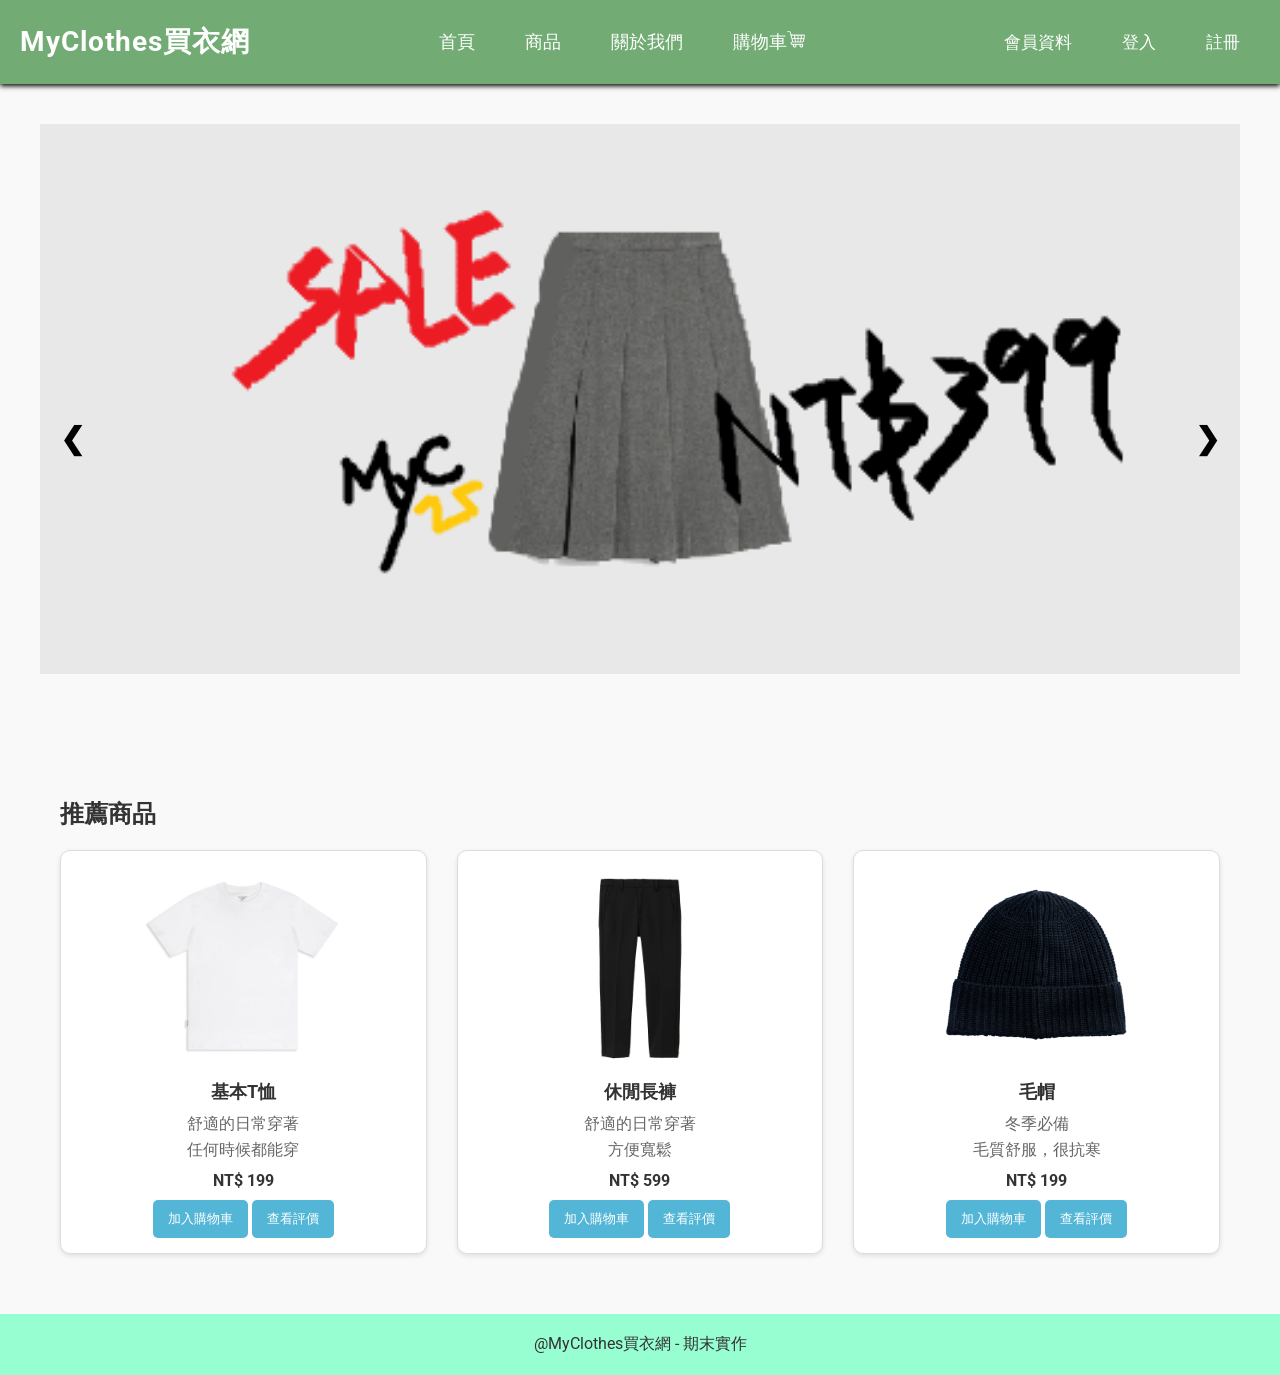
==== Final/index.html @ 3767d395 "Add files via upload" ====
<!DOCTYPE html>
<html lang="en">
<head>
    <meta charset="UTF-8">
    <meta name="viewport" content="width=device-width, initial-scale=1.0">
    <title>期末專案</title>
    <link rel="stylesheet" href="assets/style.css">
    <link href="https://fonts.googleapis.com/css2?family=Roboto:wght@400;500;700&display=swap" rel="stylesheet">
</head>
<script src="assets/js/cart.js" defer></script>
<script src="assets/js/page.js" defer></script>
<script src="assets/js/profile.js" defer></script>
<script src="assets/js/rating.js" defer></script>
<body>
  <!-- 導覽列 -->
  <header>
    <h1>MyClothes買衣網</h1>
    <nav>
      <ul>
        <li data-target="home">首頁</li>
        <li class="dropdown" data-target="product">
          商品
          <ul class="dropdown-menu">
            <li data-category="all">全部</li>
            <li data-category="top">上衣</li>
            <li data-category="bottom">下身</li>
            <li data-category="accessories">配件</li>            
          </ul>
        </li>
        <li data-target="about">關於我們</li>
        <li id="cartBtn">購物車<img src="assets/images/icon/cart.png" width="18" height="18"></li>
      </ul>
    </nav>
    <div class="auth-buttons">
      
      <button id="profileBtn">會員資料</button>
      <button id="loginBtn">登入</button>
      <button id="registerBtn">註冊</button>
    </div>
  </header>


  <!-- 登入介面 -->
  <div id="loginModal" class="modal">
    <div class="modal-content">
      <span class="close-btn" style="color: white;">關閉</span>
      <h2>會員登入</h2>
      <form id="loginForm">
          <label for="username">帳號：</label>
          <input type="text" id="username" name="username" required>
          <label for="password">密碼：</label>
          <input type="password" id="password" name="password" required>
          <button type="submit">登入</button>
      </form>
    </div>
  </div>

  <!-- 註冊介面 -->
  <div id="registerModal" class="modal">
    <div class="modal-content">
      <span class="close-btn register-close-btn" style="color: white;">關閉</span>
      <h2>註冊會員</h2>
      <form id="registerForm">
        <label for="regUsername">帳號：</label>
        <input type="text" id="regUsername" name="regUsername" required>
        <label for="regPassword">密碼：</label>
        <input type="password" id="regPassword" name="regPassword" required>
        <label for="checkPassword">確認密碼：</label>
        <input type="password" id="checkPassword" name="checkPassword" required>
        <button type="submit">確定</button>
      </form>
    </div>
  </div>

  <!-- 會員資料介面 -->
  <div id="profileModal" class="modal">
    <div class="modal-content">
        <span class="close-btn profile-close-btn" style="color: white;">關閉</span>
        <h2>會員資料</h2>
        <div id="memberInfo">
          <p><strong>帳號：</strong><span id="profileUsername">尚未登入</span></p>
          <p><strong>密碼：</strong><span id="profilePassword">尚未登入</span></p>
        </div>
        <div id="history">
            <h3>消費紀錄</h3>
            <table>
                <thead>
                    <tr>
                        <th>日期</th>
                        <th>商品</th>
                        <th>數量</th>
                        <th>金額</th>
                    </tr>
                </thead>
                <tbody>
                    <tr>
                        <td>2024-02-12</td>
                        <td>基本T恤</td>
                        <td>2</td>
                        <td>NT$598</td>
                    </tr>
                </tbody>
            </table>
        </div>
        <button id="logoutBtn" style="display: none;" >登出</button>
    </div>
  </div>
  
  <!-- 購物車介面 -->
  <div id="cartModal" class="modal">
    <div class="modal-content">
      <span class="close-btn cart-close-btn" style="color: white;">關閉</span>
      <h2>購物車</h2>
      <div id="cartItems">
        <table>
          <thead>
            <tr>
              <th>商品</th>
              <th>單價</th>
              <th>數量</th>
              <th>小計</th>
              <th>更改</th>
            </tr>
          </thead>
          <tbody>
            <!-- 購買資訊 -->
            <tr>
              <td>基本T恤</td>
              <td>NT$299</td>
              <td>
                <input type="number" value="1" min="1" max="10" onchange="updateCartTotal()">
              </td>
              <td class="subtotal">NT$299</td>
              <td>
                <button onclick="removeFromCart(this)">移除</button>
              </td>
            </tr>
            <tr>
              <td>毛帽</td>
              <td>NT$199</td>
              <td>
                <input type="number" value="1" min="1" max="10" onchange="updateCartTotal()">
              </td>
              <td class="subtotal">NT$199</td>
              <td>
                <button onclick="removeFromCart(this)">移除</button>
              </td>
            </tr>
          </tbody>
        </table>
        <h3 id="totalAmount">總金額：NT$299</h3>
        <button onclick="buy()">購買</button>
      </div>
    </div>
  </div>

  <div id="home" class="page">
    <!-- 廣告欄 -->
    <div class="slideshow-container">
      <div class="mySlides fade">          
        <img src="assets/images/ad/ad1.jpg" style="width:100%">          
      </div>
      <div class="mySlides fade">          
        <img src="assets/images/ad/ad2.jpg" style="width:100%">          
      </div>
      <div class="mySlides fade">         
        <img src="assets/images/ad/ad3.jpg" style="width:100%">          
      </div>
      <div class="prev" onclick="plusSlides(-1)">❮</div>
      <div class="next" onclick="plusSlides(1)">❯</div>
    </div>      

    <!-- 商品展示區 -->
    <div class="container">
      <h2>推薦商品</h2>
      <div class="product-grid" id="productGrid">
          <div class="product-card" data-category="top">
              <img src="assets/images/product/shirt1.jpg" alt="商品圖片">
              <h3>基本T恤</h3>
              <p>舒適的日常穿著</p>
              <p>任何時候都能穿</p>
              <p class="price">NT$ 199</p>
              <button onclick="addToCart('基本T恤', 199)">加入購物車</button>
              <button onclick="view('基本T恤')">查看評價</button>
          </div>
          <div class="product-card" data-category="bottom">
              <img src="assets/images/product/Pants.jpg" alt="商品圖片">
              <h3>休閒長褲</h3>
              <p>舒適的日常穿著</p>
              <p>方便寬鬆</p>
              <p class="price">NT$ 599</p>
              <button onclick="addToCart('休閒長褲', 599)">加入購物車</button>
              <button onclick="view('休閒長褲')">查看評價</button>
          </div>
          <div class="product-card" data-category="accessories">
              <img src="assets/images/product/cotton_hat.jpg" alt="商品圖片">
              <h3>毛帽</h3>
              <p>冬季必備</p>
              <p>毛質舒服，很抗寒</p>
              <p class="price">NT$ 199</p>
              <button onclick="addToCart('毛帽', 199)">加入購物車</button>
              <button onclick="view('毛帽')">查看評價</button>
          </div>
      </div>
    </div>
  </div>

  <div id="product" class="page">
    <div class="container">
      <h2>商品</h2>
      <div class="product-grid" id="productGrid" data-category="all">
          <div class="product-card" data-category="top">
              <img src="assets/images/product/shirt1.jpg" alt="商品圖片">
              <h3>基本T恤</h3>
              <p>舒適的日常穿著</p>
              <p>任何時候都能穿</p>
              <p class="price">NT$ 199</p>
              <button onclick="addToCart('基本T恤', 199)">加入購物車</button>
              <button onclick="view('基本T恤')">查看評價</button>
          </div>
          <div class="product-card" data-category="top">
              <img src="assets/images/product/shirt2.jpg" alt="商品圖片">
              <h3>條紋襯衫</h3>
              <p>簡單線條，整齊有致</p>
              <p class="price">NT$ 230</p>
              <button onclick="addToCart('條紋襯衫', 230)">加入購物車</button>
              <button onclick="view('條紋襯衫')">查看評價</button>
          </div>
          <div class="product-card" data-category="bottom">
              <img src="assets/images/product/Pants.jpg" alt="商品圖片">
              <h3>休閒長褲</h3>
              <p>舒適的日常穿著</p>
              <p>方便寬鬆</p>
              <p class="price">NT$ 599</p>
              <button onclick="addToCart('休閒長褲', 599)">加入購物車</button>
              <button onclick="view('休閒長褲')">查看評價</button>
          </div>
          <div class="product-card" data-category="accessories">
              <img src="assets/images/product/cotton_hat.jpg" alt="商品圖片">
              <h3>毛帽</h3>
              <p>冬季必備</p>
              <p>毛質舒服，很抗寒</p>
              <p class="price">NT$ 199</p>
              <button onclick="addToCart('毛帽', 199)">加入購物車</button>
              <button onclick="view('毛帽')">查看評價</button>
          </div>
          <div class="product-card" data-category="accessories">
            <img src="assets/images/product/scarf.jpg" alt="商品圖片">
            <h3>流蘇圍巾</h3>
            <p>圍著暖暖ㄉ</p>
            <p>時尚設計，增加質感</p>
            <p class="price">NT$ 499</p>
            <button onclick="addToCart('流蘇圍巾', 499)">加入購物車</button>
            <button onclick="view('流蘇圍巾')">查看評價</button>
        </div>
        <div class="product-card" data-category="accessories">
          <img src="assets/images/product/cap.jpg" alt="商品圖片">
          <h3>鴨舌帽</h3>
          <p>素色簡約</p>
          <p>還能夠遮陽</p>
          <p class="price">NT$ 120</p>
          <button onclick="addToCart('鴨舌帽', 120)">加入購物車</button>
          <button onclick="view('鴨舌帽')">查看評價</button>
        </div>
        <div class="product-card" data-category="bottom">
          <img src="assets/images/product/jeans.jpg" alt="商品圖片">
          <h3>彈性牛仔褲</h3>
          <p>窄褲筒，修身纖細</p>
          <p>有彈性纖維</p>
          <p class="price">NT$ 350</p>
          <button onclick="addToCart('彈性牛仔褲', 350)">加入購物車</button>
          <button onclick="view('彈性牛仔褲')">查看評價</button>
        </div>
        <div class="product-card" data-category="bottom">
          <img src="assets/images/product/long_skirt.jpg" alt="商品圖片">
          <h3>長裙</h3>
          <p>舒適透氣</p>
          <p>春季暖色系</p>
          <p class="price">NT$ 399</p>
          <button onclick="addToCart('長裙', 399)">加入購物車</button>
          <button onclick="view('長裙')">查看評價</button>
        </div>
      </div>
    </div>
  </div>

  <!-- 評論區 -->
  <div id="reviewModal" class="modal">
    <div class="modal-content">
      <span class="close-btn " onclick="closeView()" style="color: white;">關閉</span>
      <h2 id="reviewProductTitle">商品名稱</h2>
      <h3>評價</h3>
      <div id="reviewContainer">
        <!-- 其他人的評價 -->
      </div>
      <h4>留言</h4>
      <textarea id="reviewComment" placeholder="撰寫評論"></textarea>
      <div class="rating">
        <input type="radio" id="star1" name="rating" value="1">
        <label for="star1" title="1 star">&#9733;</label>
        <input type="radio" id="star2" name="rating" value="2">
        <label for="star2" title="2 stars">&#9733;</label>
        <input type="radio" id="star3" name="rating" value="3">
        <label for="star3" title="3 stars">&#9733;</label>
        <input type="radio" id="star4" name="rating" value="4">
        <label for="star4" title="4 stars">&#9733;</label>
        <input type="radio" id="star5" name="rating" value="5">
        <label for="star5" title="5 stars">&#9733;</label>
      </div>
      <button onclick="submitReview()">提交評論</button>
    </div>
  </div>

  <div id="about" class="page">
    <section>
      <h2 class="section-title">關於我們</h2>
      <p>這裡是 MyClothes 買衣網！提供多樣大眾款式的服飾。</p>
      <p>我們的目標是滿足所有顧客的需求，並持續推出新產品！</p>
    </section>
    
    <section>
      <h2 class="section-title">經營理念</h2>
      <p>MyClothes 以簡單樸素為主格調，希望能讓所有人放鬆下來。</p>
      <p>提供好品質，保證讓顧客穿上好商品。</p>
    </section>
    
    <section class="fb-section">
      <h2 class="section-title">給我們意見</h2>
      <p>如果有任何建議或意見，歡迎在下方告訴我們！</p>
      <form id="feedbackForm">
        <label for="feedback">意見回饋：</label>
        <textarea id="feedback" name="feedback" rows="4" required></textarea>
        <button type="submit">提交</button>
      </form>
    </section>
  </div>

  <footer>
    <p>@MyClothes買衣網 - 期末實作</p>
  </footer>
</body>
</html>
---- Final/assets/style.css ----
/* 全域樣式 */
body {
  font-family: 'Roboto', sans-serif;
  margin: 0;
  padding: 0;
  background-color: #f9f9f9;
  color: #333;
}

header {
  background-color: #72ac74;
  color: white;
  padding: 10px 20px;
  display: flex;
  justify-content: space-between;
  align-items: center;
  box-shadow: 0 2px 5px black;
}

header h1 {
  margin: 0;
  font-size: 28px;
  letter-spacing: 1px;
}


.page {
  display: none; /* 預設隱藏所有頁面 */
}
.page.active {
  display: block; /* 僅顯示啟用的頁面 */
}

/* 導覽列樣式 */
nav ul {
    list-style-type: none;
    margin: 0;
    padding: 0;
    display: flex;
    align-items: center;
  }
  
  nav ul li {
    position: relative;
    margin-left: 10px;
    color: white;
    font-size: 18px;
    text-decoration: none;
    padding: 20px;
  }
  
  nav ul li:hover {
    color: black;
    border-bottom: 2px solid #96FED1;
  }
  
  /* 子選單樣式 */
  nav ul li.dropdown {
    position: relative;
  }
  
  nav ul li .dropdown-menu {
    display: none;
    position: absolute;
    top: 60px;
    left: 0;
    background-color: white;
    box-shadow: 0 4px 6px rgba(0, 0, 0, 0.1);
    border-radius: 5px;
    padding: 10px 0;
    list-style: none;
    z-index: 1000;
  }
  
  nav ul li .dropdown-menu li {
    margin: 0;
    color: gray;
    padding: 10px 20px;
    transition: background-color 0.3s, color 0.3s;
  }
  
  nav ul li .dropdown-menu li:hover {
    background-color: #f0f0f0;
    color: black;
  }
  
  /* 當滑鼠停在導覽列的選項時，顯示子選單 */
  nav ul li.dropdown:hover .dropdown-menu {
    display: block;
  }

.container {
  padding: 60px;
}

/*關於我們頁面排版*/
section {
    margin: 20px auto;
    padding: 20px;
    background-color: #fff;
    border-radius: 8px;
    box-shadow: 0 4px 6px rgba(0, 0, 0, 0.1);
    max-width: 800px;
  }

  .section-title {
    font-size: 24px;
    margin-bottom: 10px;
    color: #46b074;
    text-align: center;
    border-bottom: 2px solid #46b074;
    padding-bottom: 5px;
  }

  p {
    margin: 10px 0;
    text-align: center;
  }

form {
    margin-top: 15px;
  }

  form label {
    display: block;
    margin-bottom: 8px;
    font-weight: bold;
  }

  form textarea {
    width: 100%;
    padding: 10px;
    border: 1px solid #ccc;
    border-radius: 5px;
    resize: none;
    font-size: 14px;
  }

  form button {
    margin-top: 10px;
    padding: 10px 20px;
    background-color: #0056b3;
    color: #fff;
    border: none;
    border-radius: 5px;
    cursor: pointer;
    font-size: 16px;
    transition: background-color 0.3s ease;
  }

  form button:hover {
    background-color: #003d80;
  }

footer{
  background-color: #96FED1;
  text-align: center;
  padding: 10px;
}

/*商品版面*/
.product-grid {
        display: grid;
        grid-template-columns: repeat(3, minmax(250px, 1fr));
        gap: 30px;
    }

    .product-card {
        background: #fff;
        border: 1px solid #ddd;
        border-radius: 10px;
        overflow: hidden;
        box-shadow: 0 2px 5px rgba(0, 0, 0, 0.1);
        text-align: center;
        padding: 15px;
    }

    .product-card:hover {
      transform: translateY(-5px);
      box-shadow: 0 4px 10px rgba(0, 0, 0, 0.15);
    }

    .product-card img {
        width: 100%;
        height: 200px;
        object-fit:scale-down;
    }

    .product-card h3 {
        font-size: 18px;
        margin: 10px 0;
    }

    .product-card p {
        margin: 5px 0;
        color: #666;
    }

    .product-card .price {
        font-weight: bold;
        color: #333;
        margin: 10px 0;
    }

    .product-card button {
        padding: 10px 15px;
        background-color: #53b6d7;
        border: none;
        color: white;
        border-radius: 5px;
        cursor: pointer;
    }

    .product-card button:hover {
        background-color: #35778d;
    }

.auth-buttons {
        display: flex;
        gap: 10px;
    }

    .auth-buttons button {
        padding: 10px 20px;
        background-color: #00ffea00;
        border: none;
        color: white;
        border-radius: 5px;
        cursor: pointer;
        font-size: 17px;
    }

    .auth-buttons button:hover {
        background-color: #0056b3;
    }

/* 彈出視窗排版 */
.modal {
        display: none;
        position: fixed;
        z-index: 1000;
        left: 0;
        top: 0;
        width: 100%;
        height: 100%;
        background-color: rgba(0, 0, 0, 0.5);
    }

    .modal-content {
        background-color: #fff;
        margin: 10% auto;
        padding: 30px;
        border-radius: 10px;
        width: 400px;
        text-align: center;
        box-shadow: 0 4px 8px rgba(0, 0, 0, 0.2);
    }

    .modal-content h2 {
        margin-bottom: 20px;
    }

    .modal-content input {
        width: 90%;
        padding: 10px;
        margin: 10px 0;
        border: 1px solid #ccc;
        border-radius: 5px;
    }

    .modal-content button {
        padding: 10px 20px;
        background-color: #28a745;
        color: white;
        border: none;
        border-radius: 5px;
        cursor: pointer;
    }

    .modal-content button:hover {
        background-color: #218838;
    }

    .close-btn {
        position: absolute;
        top: 10px;
        right: 15px;
        font-size: 30px;
        font-weight: bold;
        color: #000;
        cursor: pointer;
    }

    .close-btn:hover {
        color: red;
    }

  /* 會員資料和購物車通用排版 */
  .modal-content table {
      width: 100%;
      border-collapse: collapse;
      margin: 20px 0;
    }
    
    .modal-content table th, 
    .modal-content table td {
      border: 1px solid #ddd;
      padding: 15px;
      text-align: center;
    }
    
    .modal-content table th {
      background-color: #f2f2f2;
      font-weight: bold;
    }
    
    .modal-content input[type="number"] {
      width: 60px;
      padding: 5px;
      text-align: center;
      border: 1px solid #ccc;
      border-radius: 5px;
    }

/*評分用的星星動態*/
.rating {
      direction: rtl;
      unicode-bidi: bidi-override;
      display: flex;
      justify-content: center;
      margin-top: 10px;
    }
    
    .rating input[type="radio"] {
      display: none;
    }
    
    .rating label {
      font-size: 24px;
      color: #ccc;
      cursor: pointer;
    }
    
    .rating label:hover,
    .rating label:hover ~ label,
    .rating input[type="radio"]:checked ~ label {
      color: #f5b301;
    }

/*固定留言格大小*/
textarea {
  height: 100px; 
  resize: none; 
  box-sizing: border-box; 
  border: 1px solid #ccc; 
  border-radius: 5px;  
}
    
/* 廣告區樣式 */
.slideshow-container {
      margin: 40px;
      position: relative;
      z-index: 1;
    }

  .mySlides img {
    width: 100%;
    height: 550px;
    object-fit: cover;
  }

  /*按鍵設計*/
  .prev, .next{
    position: absolute;
    top: 50%;
    padding: 20px;
    width: auto;

    color: black;
    font-weight: bold;
    font-size: 30px;
    border-radius: 3px;
    transition: 0.6s ease;
  }

  .next{
    right: 0px;
  }

  .prev:hover, .next:hover{
    background-color: rgb(202, 179, 121);
  }

  /*照片動畫*/
  .mySlides{
    animation: fade;
    animation-duration: 1.0s;
  }

  @keyframes fade{
    from {opacity: 0.4;}
    to {opacity: 1;}
  }
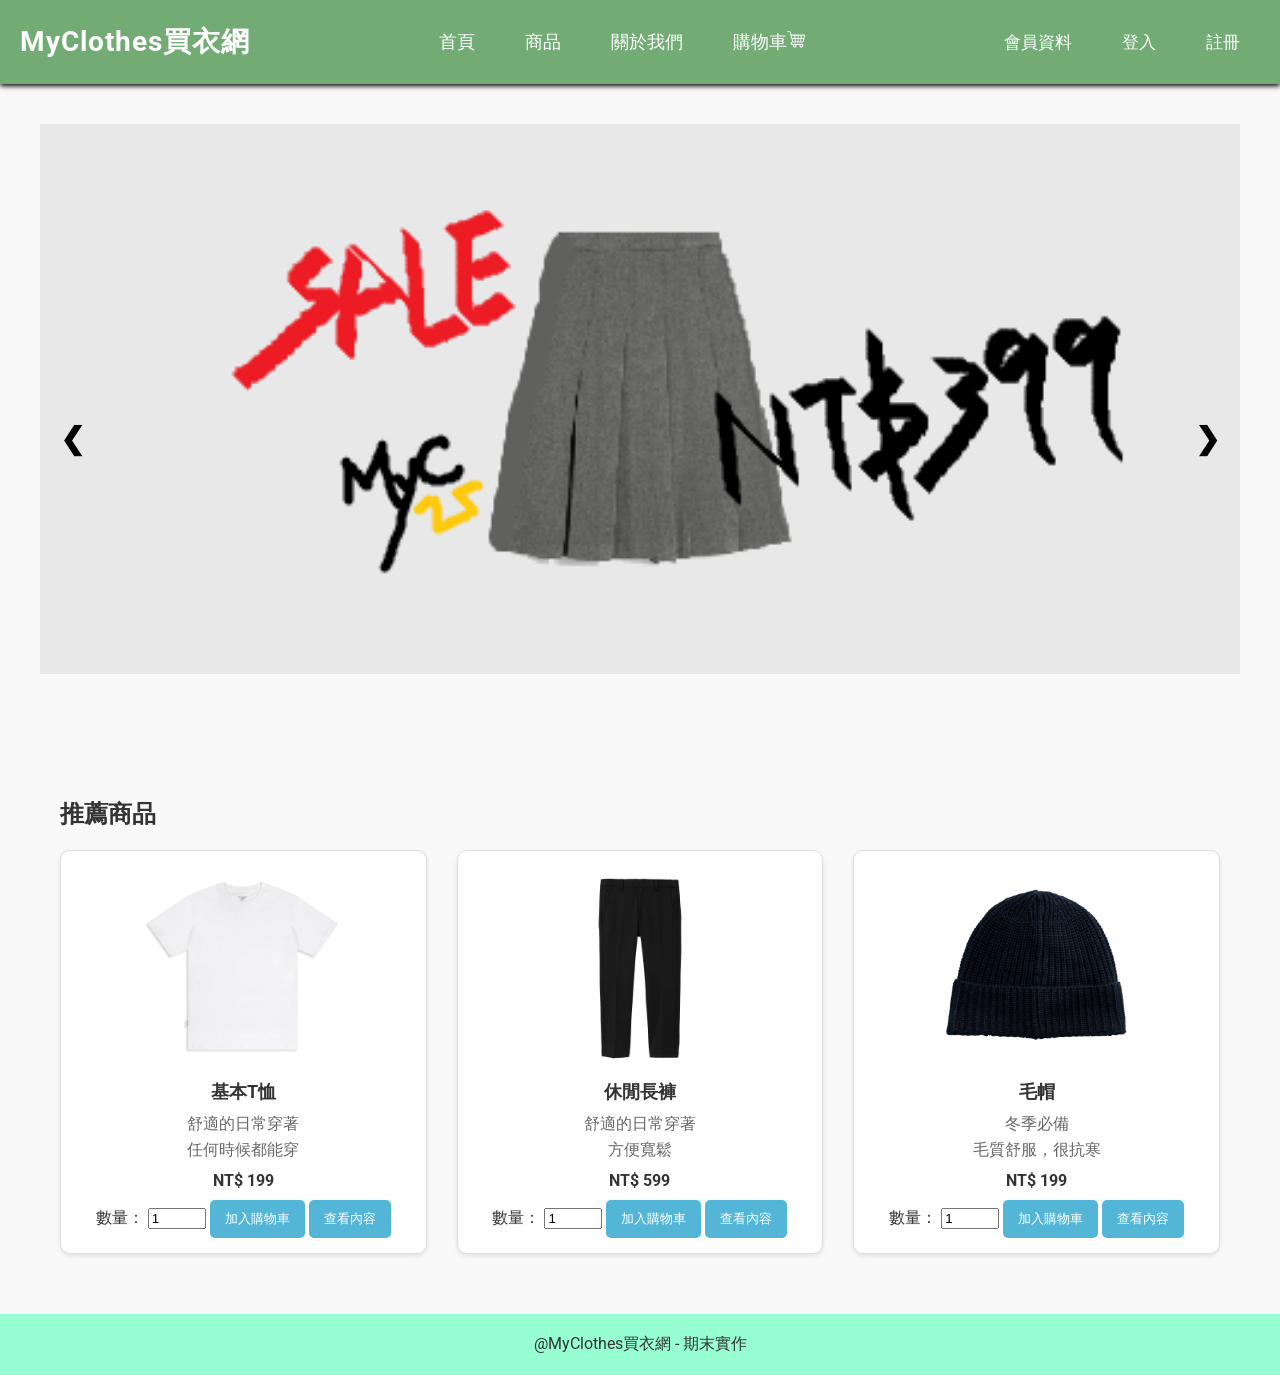
==== commit e063658a: "Update index.html" ====
--- a/Final/index.html
+++ b/Final/index.html
@@ -124,47 +124,26 @@
           </thead>
           <tbody>
             <!-- 購買資訊 -->
-            <tr>
-              <td>基本T恤</td>
-              <td>NT$299</td>
-              <td>
-                <input type="number" value="1" min="1" max="10" onchange="updateCartTotal()">
-              </td>
-              <td class="subtotal">NT$299</td>
-              <td>
-                <button onclick="removeFromCart(this)">移除</button>
-              </td>
-            </tr>
-            <tr>
-              <td>毛帽</td>
-              <td>NT$199</td>
-              <td>
-                <input type="number" value="1" min="1" max="10" onchange="updateCartTotal()">
-              </td>
-              <td class="subtotal">NT$199</td>
-              <td>
-                <button onclick="removeFromCart(this)">移除</button>
-              </td>
-            </tr>
           </tbody>
         </table>
-        <h3 id="totalAmount">總金額：NT$299</h3>
+        <h3 id="totalAmount">總金額：NT$0</h3>
         <button onclick="buy()">購買</button>
       </div>
     </div>
   </div>
 
+  <main>
   <div id="home" class="page">
     <!-- 廣告欄 -->
     <div class="slideshow-container">
-      <div class="mySlides fade">          
-        <img src="assets/images/ad/ad1.jpg" style="width:100%">          
-      </div>
-      <div class="mySlides fade">          
-        <img src="assets/images/ad/ad2.jpg" style="width:100%">          
-      </div>
-      <div class="mySlides fade">         
-        <img src="assets/images/ad/ad3.jpg" style="width:100%">          
+      <div class="mySlides">          
+        <a href="https://www.daiker.com.tw/product?saleid=2407190003"><img src="assets/images/ad/ad1.jpg" style="width:100%"></a>          
+      </div>
+      <div class="mySlides">          
+        <a href="https://www.fumble.com.tw/products/waterproof-nylon-skirt-dark-creamy-white"><img src="assets/images/ad/ad2.jpg" style="width:100%"></a>          
+      </div>
+      <div class="mySlides">         
+        <a href="https://vanash.tw/products/carhartt-wip-asher-stripe-shirt"><img src="assets/images/ad/ad3.jpg" style="width:100%"></a>          
       </div>
       <div class="prev" onclick="plusSlides(-1)">❮</div>
       <div class="next" onclick="plusSlides(1)">❯</div>
@@ -180,8 +159,10 @@
               <p>舒適的日常穿著</p>
               <p>任何時候都能穿</p>
               <p class="price">NT$ 199</p>
-              <button onclick="addToCart('基本T恤', 199)">加入購物車</button>
-              <button onclick="view('基本T恤')">查看評價</button>
+              <label for="Q-basicTshirt">數量：</label>
+              <input type="number" id="Q-basicTshirt" value="1" min="1" style="width: 50px;">
+              <button onclick="addToCart('基本T恤', 199,'Q-basicTshirt')">加入購物車</button>
+              <button onclick="view('基本T恤', 'assets/images/product/shirt1.jpg', '舒適的日常穿著，任何時候都能穿', 199)">查看內容</button>
           </div>
           <div class="product-card" data-category="bottom">
               <img src="assets/images/product/Pants.jpg" alt="商品圖片">
@@ -189,8 +170,10 @@
               <p>舒適的日常穿著</p>
               <p>方便寬鬆</p>
               <p class="price">NT$ 599</p>
-              <button onclick="addToCart('休閒長褲', 599)">加入購物車</button>
-              <button onclick="view('休閒長褲')">查看評價</button>
+              <label for="Q-pants">數量：</label>
+              <input type="number" id="Q-pants" value="1" min="1" style="width: 50px;">
+              <button id="ad1" onclick="addToCart('休閒長褲', 599,'Q-pants')">加入購物車</button>
+              <button onclick="view('休閒長褲', 'assets/images/product/Pants.jpg', '舒適的日常穿著，方便寬鬆', 599)">查看內容</button>
           </div>
           <div class="product-card" data-category="accessories">
               <img src="assets/images/product/cotton_hat.jpg" alt="商品圖片">
@@ -198,8 +181,10 @@
               <p>冬季必備</p>
               <p>毛質舒服，很抗寒</p>
               <p class="price">NT$ 199</p>
-              <button onclick="addToCart('毛帽', 199)">加入購物車</button>
-              <button onclick="view('毛帽')">查看評價</button>
+              <label for="Q-clothHat">數量：</label>
+              <input type="number" id="Q-clothHat" value="1" min="1" style="width: 50px;">
+              <button onclick="addToCart('毛帽', 199,'Q-clothHat')">加入購物車</button>
+              <button onclick="view('毛帽', 'assets/images/product/cotton_hat.jpg', '冬季必備，毛質舒服，很抗寒', 199)">查看內容</button>
           </div>
       </div>
     </div>
@@ -215,16 +200,20 @@
               <p>舒適的日常穿著</p>
               <p>任何時候都能穿</p>
               <p class="price">NT$ 199</p>
-              <button onclick="addToCart('基本T恤', 199)">加入購物車</button>
-              <button onclick="view('基本T恤')">查看評價</button>
+              <label for="Q-basicTshirt">數量：</label>
+              <input type="number" id="Q-basicTshirt" value="1" min="1" style="width: 50px;">
+              <button onclick="addToCart('基本T恤', 199,'Q-basicTshirt')">加入購物車</button>
+              <button onclick="view('基本T恤', 'assets/images/product/shirt1.jpg', '舒適的日常穿著，任何時候都能穿', 199)">查看內容</button>
           </div>
           <div class="product-card" data-category="top">
               <img src="assets/images/product/shirt2.jpg" alt="商品圖片">
               <h3>條紋襯衫</h3>
               <p>簡單線條，整齊有致</p>
               <p class="price">NT$ 230</p>
-              <button onclick="addToCart('條紋襯衫', 230)">加入購物車</button>
-              <button onclick="view('條紋襯衫')">查看評價</button>
+              <label for="Q-stripTshirt">數量：</label>
+              <input type="number" id="Q-stripTshirt" value="1" min="1" style="width: 50px;">
+              <button onclick="addToCart('條紋襯衫', 230,'Q-stripTshirt')">加入購物車</button>
+              <button onclick="view('條紋襯衫', 'assets/images/product/shirt2.jpg', '簡單線條，整齊有致', 230)">查看內容</button>
           </div>
           <div class="product-card" data-category="bottom">
               <img src="assets/images/product/Pants.jpg" alt="商品圖片">
@@ -232,8 +221,10 @@
               <p>舒適的日常穿著</p>
               <p>方便寬鬆</p>
               <p class="price">NT$ 599</p>
-              <button onclick="addToCart('休閒長褲', 599)">加入購物車</button>
-              <button onclick="view('休閒長褲')">查看評價</button>
+              <label for="Q-pants">數量：</label>
+              <input type="number" id="Q-pants" value="1" min="1" style="width: 50px;">
+              <button onclick="addToCart('休閒長褲', 599,'Q-pants')">加入購物車</button>
+              <button onclick="view('休閒長褲', 'assets/images/product/Pants.jpg', '舒適的日常穿著，方便寬鬆', 599)">查看內容</button>
           </div>
           <div class="product-card" data-category="accessories">
               <img src="assets/images/product/cotton_hat.jpg" alt="商品圖片">
@@ -241,8 +232,10 @@
               <p>冬季必備</p>
               <p>毛質舒服，很抗寒</p>
               <p class="price">NT$ 199</p>
-              <button onclick="addToCart('毛帽', 199)">加入購物車</button>
-              <button onclick="view('毛帽')">查看評價</button>
+              <label for="Q-clothHat">數量：</label>
+              <input type="number" id="Q-clothHat" value="1" min="1" style="width: 50px;">
+              <button onclick="addToCart('毛帽', 199,'Q-clothHat')">加入購物車</button>
+              <button onclick="view('毛帽', 'assets/images/product/cotton_hat.jpg', '冬季必備，毛質舒服，很抗寒', 199)">查看內容</button>
           </div>
           <div class="product-card" data-category="accessories">
             <img src="assets/images/product/scarf.jpg" alt="商品圖片">
@@ -250,8 +243,10 @@
             <p>圍著暖暖ㄉ</p>
             <p>時尚設計，增加質感</p>
             <p class="price">NT$ 499</p>
-            <button onclick="addToCart('流蘇圍巾', 499)">加入購物車</button>
-            <button onclick="view('流蘇圍巾')">查看評價</button>
+            <label for="Q-scarf">數量：</label>
+            <input type="number" id="Q-scarf" value="1" min="1" style="width: 50px;">
+            <button onclick="addToCart('流蘇圍巾', 499,'Q-scarf')">加入購物車</button>
+            <button onclick="view('流蘇圍巾', 'assets/images/product/scarf.jpg', '圍著暖暖ㄉ，時尚設計，增加質感', 499)">查看內容</button>
         </div>
         <div class="product-card" data-category="accessories">
           <img src="assets/images/product/cap.jpg" alt="商品圖片">
@@ -259,8 +254,10 @@
           <p>素色簡約</p>
           <p>還能夠遮陽</p>
           <p class="price">NT$ 120</p>
-          <button onclick="addToCart('鴨舌帽', 120)">加入購物車</button>
-          <button onclick="view('鴨舌帽')">查看評價</button>
+          <label for="Q-cap">數量：</label>
+          <input type="number" id="Q-cap" value="1" min="1" style="width: 50px;">
+          <button onclick="addToCart('鴨舌帽', 120,'Q-cap')">加入購物車</button>
+          <button onclick="view('鴨舌帽', 'assets/images/product/cap.jpg', '素色簡約，還能夠遮陽', 120)">查看內容</button>
         </div>
         <div class="product-card" data-category="bottom">
           <img src="assets/images/product/jeans.jpg" alt="商品圖片">
@@ -268,8 +265,10 @@
           <p>窄褲筒，修身纖細</p>
           <p>有彈性纖維</p>
           <p class="price">NT$ 350</p>
-          <button onclick="addToCart('彈性牛仔褲', 350)">加入購物車</button>
-          <button onclick="view('彈性牛仔褲')">查看評價</button>
+          <label for="Q-jeans">數量：</label>
+          <input type="number" id="Q-jeans" value="1" min="1" style="width: 50px;">
+          <button onclick="addToCart('彈性牛仔褲', 350,'Q-jeans')">加入購物車</button>
+          <button onclick="view('彈性牛仔褲', 'assets/images/product/jeans.jpg', '窄褲筒，修身纖細，有彈性纖維', 359)">查看內容</button>
         </div>
         <div class="product-card" data-category="bottom">
           <img src="assets/images/product/long_skirt.jpg" alt="商品圖片">
@@ -277,43 +276,49 @@
           <p>舒適透氣</p>
           <p>春季暖色系</p>
           <p class="price">NT$ 399</p>
-          <button onclick="addToCart('長裙', 399)">加入購物車</button>
-          <button onclick="view('長裙')">查看評價</button>
-        </div>
-      </div>
-    </div>
-  </div>
-
-  <!-- 評論區 -->
+          <label for="Q-longSkirt">數量：</label>
+          <input type="number" id="Q-longSkirt" value="1" min="1" style="width: 50px;">
+          <button onclick="addToCart('長裙', 399, 'Q-longSkirt')">加入購物車</button>
+          <button onclick="view('基本T恤', 'assets/images/product/long_skirt.jpg', '舒適透氣，春季暖色系', 399)">查看內容</button>
+        </div>
+      </div>
+    </div>
+  </div>
+
+  <!-- 商品詳細內容 -->
   <div id="reviewModal" class="modal">
     <div class="modal-content">
-      <span class="close-btn " onclick="closeView()" style="color: white;">關閉</span>
-      <h2 id="reviewProductTitle">商品名稱</h2>
+      <span class="close-btn" onclick="closeView()">關閉</span>
+      <h2 id="pTitle">商品名稱</h2>
+      <img id="pImg" src="" alt="商品圖片" />
+      <p id="pIntro">商品詳細資訊</p>
+      <p>$<span id="pPrice"></span></p>
+      <label for="quantity-modal">數量：</label>
+      <input type="number" id="quantity-modal" value="1" min="1" type="hidden" style="width: 50px;">
+      <button onclick="addToCartFromModal()">加入購物車</button>
       <h3>評價</h3>
-      <div id="reviewContainer">
-        <!-- 其他人的評價 -->
-      </div>
+      <div id="reviewContainer"></div>
       <h4>留言</h4>
       <textarea id="reviewComment" placeholder="撰寫評論"></textarea>
       <div class="rating">
-        <input type="radio" id="star1" name="rating" value="1">
+        <input type="radio" id="star1" name="rating" value="5">
         <label for="star1" title="1 star">&#9733;</label>
-        <input type="radio" id="star2" name="rating" value="2">
+        <input type="radio" id="star2" name="rating" value="4">
         <label for="star2" title="2 stars">&#9733;</label>
         <input type="radio" id="star3" name="rating" value="3">
         <label for="star3" title="3 stars">&#9733;</label>
-        <input type="radio" id="star4" name="rating" value="4">
+        <input type="radio" id="star4" name="rating" value="2">
         <label for="star4" title="4 stars">&#9733;</label>
-        <input type="radio" id="star5" name="rating" value="5">
+        <input type="radio" id="star5" name="rating" value="1">
         <label for="star5" title="5 stars">&#9733;</label>
       </div>
       <button onclick="submitReview()">提交評論</button>
     </div>
   </div>
-
+  
   <div id="about" class="page">
     <section>
-      <h2 class="section-title">關於我們</h2>
+      <h2 class="section-title">商店簡介</h2>
       <p>這裡是 MyClothes 買衣網！提供多樣大眾款式的服飾。</p>
       <p>我們的目標是滿足所有顧客的需求，並持續推出新產品！</p>
     </section>
@@ -327,13 +332,50 @@
     <section class="fb-section">
       <h2 class="section-title">給我們意見</h2>
       <p>如果有任何建議或意見，歡迎在下方告訴我們！</p>
-      <form id="feedbackForm">
+      <form>
         <label for="feedback">意見回饋：</label>
         <textarea id="feedback" name="feedback" rows="4" required></textarea>
-        <button type="submit">提交</button>
+        <button>提交</button>
       </form>
     </section>
-  </div>
+
+    <section class="group">
+      <h2 class="section-title">組員們</h2>
+      <div class="group-container">
+        <div class="mate-card">
+          <img src="assets/images/mate/20230528_182658.jpg" alt="吳柏偉的大頭照" class="mate-photo">
+          <h3 class="mate-name">吳柏偉</h3>
+          <p class="mate-intro">
+            這次負責期末專案的大部分工程，尤其是 JavaScript 的部分，一直在修 code，得到了很多經驗。
+            一定要先想好到底要做些甚麼才開始寫程式，不然都在加加減減試錯好多東西。像處理購物車和帳戶的部分就讓我頭痛，
+            常常抓不到資料，怎麼甚麼都顯示不出來。希望之後可以更好應對網站架設這部分。
+          </p>
+        </div>
+    
+        <div class="mate-card">
+          <img src="assets/images/member2.jpg" alt="許坤瓏的大頭照" class="mate-photo">
+          <h3 class="mate-name">許坤瓏</h3>
+          <p class="mate-intro">
+            參加這次網頁設計專案，對我來說是一個很好的學習機會。雖然沒有直接負責技術部分，但我從中了解了網頁設計的流程，
+            也學到了許多新知識，例如如何考慮使用者需求和設計細節。過程中，我深刻感受到團隊合作的重要性。每個人各自貢獻專長，
+            最後一起完成專案，這種成就感讓我印象深刻。這次經驗不僅讓我對網頁設計有更多興趣，也激勵我未來想要學習更多相關的技能。
+          </p>
+        </div>
+    
+        <div class="mate-card">
+          <img src="assets/images/member3.jpg" alt="詹崇翊的大頭照" class="mate-photo">
+          <h3 class="mate-name">詹崇翊</h3>
+          <p class="mate-intro">
+            這次期末專案一開始是決定做賣食物的，但總感覺網購食品缺乏創意且沒辦法想出更多點子。
+            當時正值秋冬換季，所以我們決定做網購衣服飾品的網站。因為衣服有分尺寸、顏色，甚至還有上身和下身之分，
+            可以讓專案有更多的變化。這次專案讓我學到了很多，像助教課所教的五顆星評價是我最有印象的也覺得最有趣。
+            希望以後能用到多媒體所學到的東西。
+          </p>
+        </div>
+      </div>
+    </section>    
+  </div>
+  </main>
 
   <footer>
     <p>@MyClothes買衣網 - 期末實作</p>
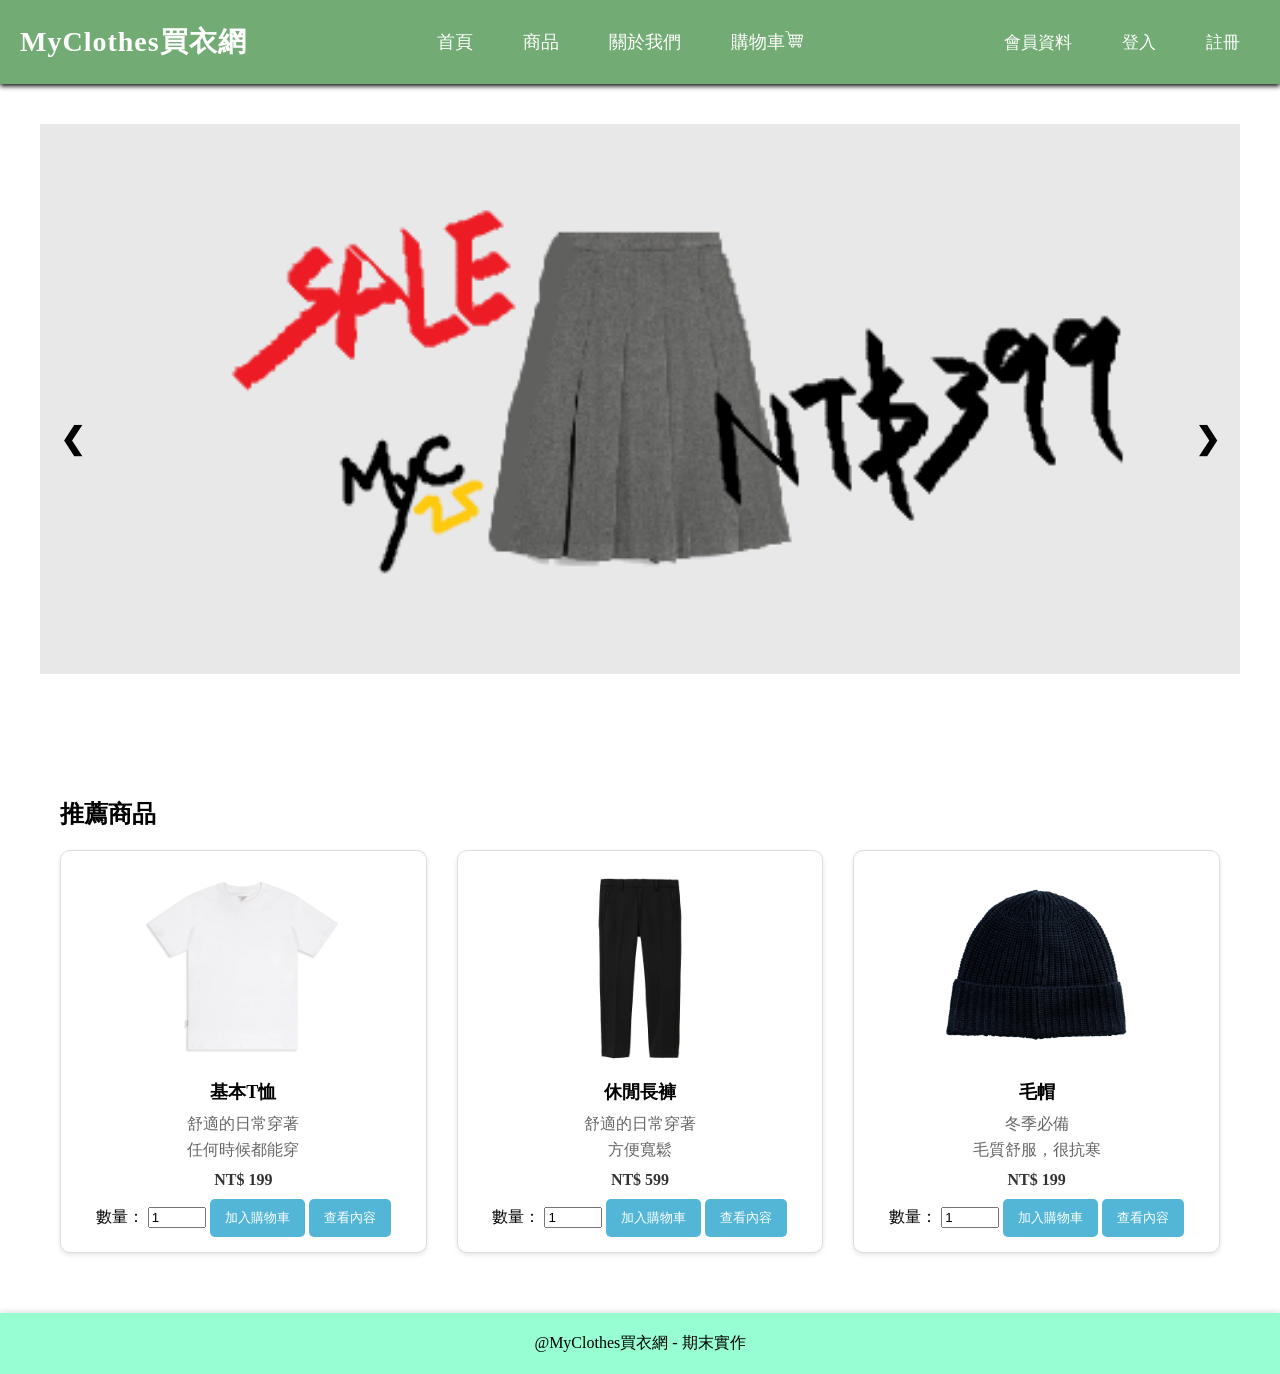
==== commit 39f5bbac: "Update index.html" ====
--- a/Final/index.html
+++ b/Final/index.html
@@ -162,7 +162,7 @@
               <label for="Q-basicTshirt">數量：</label>
               <input type="number" id="Q-basicTshirt" value="1" min="1" style="width: 50px;">
               <button onclick="addToCart('基本T恤', 199,'Q-basicTshirt')">加入購物車</button>
-              <button onclick="view('基本T恤', 'assets/images/product/shirt1.jpg', '舒適的日常穿著，任何時候都能穿', 199)">查看內容</button>
+              <button onclick="view('基本T恤', 'assets/images/product/shirt1.jpg', '具有柔軟滑順的特級彈性機能，無壓迫感，穿著舒適。', 199)">查看內容</button>
           </div>
           <div class="product-card" data-category="bottom">
               <img src="assets/images/product/Pants.jpg" alt="商品圖片">
@@ -173,7 +173,7 @@
               <label for="Q-pants">數量：</label>
               <input type="number" id="Q-pants" value="1" min="1" style="width: 50px;">
               <button id="ad1" onclick="addToCart('休閒長褲', 599,'Q-pants')">加入購物車</button>
-              <button onclick="view('休閒長褲', 'assets/images/product/Pants.jpg', '舒適的日常穿著，方便寬鬆', 599)">查看內容</button>
+              <button onclick="view('休閒長褲', 'assets/images/product/Pants.jpg', '表面具有柔軟特性；內層材質光滑，穿著感舒適', 599)">查看內容</button>
           </div>
           <div class="product-card" data-category="accessories">
               <img src="assets/images/product/cotton_hat.jpg" alt="商品圖片">
@@ -184,7 +184,7 @@
               <label for="Q-clothHat">數量：</label>
               <input type="number" id="Q-clothHat" value="1" min="1" style="width: 50px;">
               <button onclick="addToCart('毛帽', 199,'Q-clothHat')">加入購物車</button>
-              <button onclick="view('毛帽', 'assets/images/product/cotton_hat.jpg', '冬季必備，毛質舒服，很抗寒', 199)">查看內容</button>
+              <button onclick="view('毛帽', 'assets/images/product/cotton_hat.jpg', '保暖針織質料，內部再加絨配戴更舒適', 199)">查看內容</button>
           </div>
       </div>
     </div>
@@ -203,7 +203,7 @@
               <label for="Q-basicTshirt">數量：</label>
               <input type="number" id="Q-basicTshirt" value="1" min="1" style="width: 50px;">
               <button onclick="addToCart('基本T恤', 199,'Q-basicTshirt')">加入購物車</button>
-              <button onclick="view('基本T恤', 'assets/images/product/shirt1.jpg', '舒適的日常穿著，任何時候都能穿', 199)">查看內容</button>
+              <button onclick="view('基本T恤', 'assets/images/product/shirt1.jpg', '具有柔軟滑順的特級彈性機能，無壓迫感，穿著舒適。', 199)">查看內容</button>
           </div>
           <div class="product-card" data-category="top">
               <img src="assets/images/product/shirt2.jpg" alt="商品圖片">
@@ -213,7 +213,7 @@
               <label for="Q-stripTshirt">數量：</label>
               <input type="number" id="Q-stripTshirt" value="1" min="1" style="width: 50px;">
               <button onclick="addToCart('條紋襯衫', 230,'Q-stripTshirt')">加入購物車</button>
-              <button onclick="view('條紋襯衫', 'assets/images/product/shirt2.jpg', '簡單線條，整齊有致', 230)">查看內容</button>
+              <button onclick="view('條紋襯衫', 'assets/images/product/shirt2.jpg', '使用高質感的100%極細純棉製成，觸感柔軟。', 230)">查看內容</button>
           </div>
           <div class="product-card" data-category="bottom">
               <img src="assets/images/product/Pants.jpg" alt="商品圖片">
@@ -224,7 +224,7 @@
               <label for="Q-pants">數量：</label>
               <input type="number" id="Q-pants" value="1" min="1" style="width: 50px;">
               <button onclick="addToCart('休閒長褲', 599,'Q-pants')">加入購物車</button>
-              <button onclick="view('休閒長褲', 'assets/images/product/Pants.jpg', '舒適的日常穿著，方便寬鬆', 599)">查看內容</button>
+              <button onclick="view('休閒長褲', 'assets/images/product/Pants.jpg', '表面具有柔軟特性；內層材質光滑，穿著感舒適。', 599)">查看內容</button>
           </div>
           <div class="product-card" data-category="accessories">
               <img src="assets/images/product/cotton_hat.jpg" alt="商品圖片">
@@ -235,7 +235,7 @@
               <label for="Q-clothHat">數量：</label>
               <input type="number" id="Q-clothHat" value="1" min="1" style="width: 50px;">
               <button onclick="addToCart('毛帽', 199,'Q-clothHat')">加入購物車</button>
-              <button onclick="view('毛帽', 'assets/images/product/cotton_hat.jpg', '冬季必備，毛質舒服，很抗寒', 199)">查看內容</button>
+              <button onclick="view('毛帽', 'assets/images/product/cotton_hat.jpg', '保暖針織質料，內部再加絨配戴更舒適', 199)">查看內容</button>
           </div>
           <div class="product-card" data-category="accessories">
             <img src="assets/images/product/scarf.jpg" alt="商品圖片">
@@ -246,7 +246,7 @@
             <label for="Q-scarf">數量：</label>
             <input type="number" id="Q-scarf" value="1" min="1" style="width: 50px;">
             <button onclick="addToCart('流蘇圍巾', 499,'Q-scarf')">加入購物車</button>
-            <button onclick="view('流蘇圍巾', 'assets/images/product/scarf.jpg', '圍著暖暖ㄉ，時尚設計，增加質感', 499)">查看內容</button>
+            <button onclick="view('流蘇圍巾', 'assets/images/product/scarf.jpg', '搭配秋冬服飾不會顯得沉重，反而帶來溫和而優雅的氛圍。', 499)">查看內容</button>
         </div>
         <div class="product-card" data-category="accessories">
           <img src="assets/images/product/cap.jpg" alt="商品圖片">
@@ -257,7 +257,7 @@
           <label for="Q-cap">數量：</label>
           <input type="number" id="Q-cap" value="1" min="1" style="width: 50px;">
           <button onclick="addToCart('鴨舌帽', 120,'Q-cap')">加入購物車</button>
-          <button onclick="view('鴨舌帽', 'assets/images/product/cap.jpg', '素色簡約，還能夠遮陽', 120)">查看內容</button>
+          <button onclick="view('鴨舌帽', 'assets/images/product/cap.jpg', '輕量輕盈，配戴時毫無壓迫感，且透氣性極佳', 120)">查看內容</button>
         </div>
         <div class="product-card" data-category="bottom">
           <img src="assets/images/product/jeans.jpg" alt="商品圖片">
@@ -268,7 +268,7 @@
           <label for="Q-jeans">數量：</label>
           <input type="number" id="Q-jeans" value="1" min="1" style="width: 50px;">
           <button onclick="addToCart('彈性牛仔褲', 350,'Q-jeans')">加入購物車</button>
-          <button onclick="view('彈性牛仔褲', 'assets/images/product/jeans.jpg', '窄褲筒，修身纖細，有彈性纖維', 359)">查看內容</button>
+          <button onclick="view('彈性牛仔褲', 'assets/images/product/jeans.jpg', '百搭窄管褲型，高彈性無拘束感', 359)">查看內容</button>
         </div>
         <div class="product-card" data-category="bottom">
           <img src="assets/images/product/long_skirt.jpg" alt="商品圖片">
@@ -279,7 +279,7 @@
           <label for="Q-longSkirt">數量：</label>
           <input type="number" id="Q-longSkirt" value="1" min="1" style="width: 50px;">
           <button onclick="addToCart('長裙', 399, 'Q-longSkirt')">加入購物車</button>
-          <button onclick="view('基本T恤', 'assets/images/product/long_skirt.jpg', '舒適透氣，春季暖色系', 399)">查看內容</button>
+          <button onclick="view('基本T恤', 'assets/images/product/long_skirt.jpg', '擁有十足份量感的細褶長裙，整個腰間均採用鬆緊帶，穿脫方便。', 399)">查看內容</button>
         </div>
       </div>
     </div>
@@ -348,12 +348,12 @@
           <p class="mate-intro">
             這次負責期末專案的大部分工程，尤其是 JavaScript 的部分，一直在修 code，得到了很多經驗。
             一定要先想好到底要做些甚麼才開始寫程式，不然都在加加減減試錯好多東西。像處理購物車和帳戶的部分就讓我頭痛，
-            常常抓不到資料，怎麼甚麼都顯示不出來。希望之後可以更好應對網站架設這部分。
+            常常抓不到資料，怎麼甚麼都顯示不出來。希望之後可以更好應對網站架設。
           </p>
         </div>
     
         <div class="mate-card">
-          <img src="assets/images/member2.jpg" alt="許坤瓏的大頭照" class="mate-photo">
+          <img src="assets/images/mate/153206.png" alt="許坤瓏的大頭照" class="mate-photo">
           <h3 class="mate-name">許坤瓏</h3>
           <p class="mate-intro">
             參加這次網頁設計專案，對我來說是一個很好的學習機會。雖然沒有直接負責技術部分，但我從中了解了網頁設計的流程，
@@ -363,7 +363,7 @@
         </div>
     
         <div class="mate-card">
-          <img src="assets/images/member3.jpg" alt="詹崇翊的大頭照" class="mate-photo">
+          <img src="assets/images/mate/S__41000967.jpg" alt="詹崇翊的大頭照" class="mate-photo">
           <h3 class="mate-name">詹崇翊</h3>
           <p class="mate-intro">
             這次期末專案一開始是決定做賣食物的，但總感覺網購食品缺乏創意且沒辦法想出更多點子。
--- a/Final/assets/style.css
+++ b/Final/assets/style.css
@@ -1,10 +1,13 @@
 /* 全域樣式 */
-body {
-  font-family: 'Roboto', sans-serif;
+html, body {
+  height: 100%;
   margin: 0;
-  padding: 0;
-  background-color: #f9f9f9;
-  color: #333;
+  display: flex;
+  flex-direction: column;
+}
+
+main {
+  flex: 1;
 }
 
 header {
@@ -95,6 +98,7 @@
 
 /*關於我們頁面排版*/
 section {
+    font-size: 20px;
     margin: 20px auto;
     padding: 20px;
     background-color: #fff;
@@ -104,7 +108,7 @@
   }
 
   .section-title {
-    font-size: 24px;
+    font-size: 26px;
     margin-bottom: 10px;
     color: #46b074;
     text-align: center;
@@ -117,6 +121,7 @@
     text-align: center;
   }
 
+/*意見回饋排版*/
 form {
     margin-top: 15px;
   }
@@ -152,11 +157,12 @@
     background-color: #003d80;
   }
 
-footer{
-  background-color: #96FED1;
-  text-align: center;
-  padding: 10px;
-}
+  footer {
+    background-color: #96FED1;
+    text-align: center;
+    padding: 10px;
+    box-shadow: 0 -2px 5px rgba(0, 0, 0, 0.1);
+  }
 
 /*商品版面*/
 .product-grid {
@@ -236,28 +242,40 @@
 
 /* 彈出視窗排版 */
 .modal {
-        display: none;
-        position: fixed;
-        z-index: 1000;
-        left: 0;
-        top: 0;
-        width: 100%;
-        height: 100%;
-        background-color: rgba(0, 0, 0, 0.5);
-    }
-
+      display: none;
+      position: fixed;
+      z-index: 1000;
+      left: 0;
+      top: 0;
+      width: 100%;
+      height: 100%;
+      background-color: rgba(0, 0, 0, 0.6); /* 加深透明度 */
+    }
+
+
+    /* 彈出視窗調整 */
     .modal-content {
-        background-color: #fff;
-        margin: 10% auto;
-        padding: 30px;
-        border-radius: 10px;
-        width: 400px;
-        text-align: center;
-        box-shadow: 0 4px 8px rgba(0, 0, 0, 0.2);
+      background-color: #fff;
+      margin: 5% auto; 
+      padding: 30px;
+      border-radius: 10px;
+      width: 600px; 
+      max-height: 80vh; 
+      overflow-y: auto;
+      text-align: center;
+      box-shadow: 0 4px 8px rgba(0, 0, 0, 0.2);
     }
 
     .modal-content h2 {
         margin-bottom: 20px;
+    }
+    
+    .modal-content img{
+      width: 100%;
+      height: auto;
+      object-fit: contain;
+      max-width: 200px;
+      max-height: 200px; 
     }
 
     .modal-content input {
@@ -287,7 +305,7 @@
         right: 15px;
         font-size: 30px;
         font-weight: bold;
-        color: #000;
+        color: white;
         cursor: pointer;
     }
 
@@ -296,30 +314,31 @@
     }
 
   /* 會員資料和購物車通用排版 */
-  .modal-content table {
-      width: 100%;
-      border-collapse: collapse;
-      margin: 20px 0;
-    }
-    
-    .modal-content table th, 
+    .modal-content table {
+        width: 100%;
+        border-collapse: collapse;
+        margin: 20px 0;
+    }
+    
+    .modal-content table th,
     .modal-content table td {
-      border: 1px solid #ddd;
-      padding: 15px;
-      text-align: center;
+        border: 1px solid #ddd;
+        padding: 15px;
+        text-align: center;
+        font-size: 16px;
     }
     
     .modal-content table th {
-      background-color: #f2f2f2;
-      font-weight: bold;
+        background-color: #f2f2f2;
+        font-weight: bold;
     }
     
     .modal-content input[type="number"] {
-      width: 60px;
-      padding: 5px;
-      text-align: center;
-      border: 1px solid #ccc;
-      border-radius: 5px;
+        width: 50px; 
+        padding: 5px;
+        text-align: center;
+        border: 1px solid #ccc;
+        border-radius: 5px;
     }
 
 /*評分用的星星動態*/
@@ -355,6 +374,58 @@
   border: 1px solid #ccc; 
   border-radius: 5px;  
 }
+
+.group{
+  border: 2px solid black;
+  background-color: rgb(194, 222, 194);
+}
+
+/* 組員卡片容器 */
+.group-container {
+    display: flex;
+    flex-wrap: wrap;
+    justify-content: space-between;
+    gap: 10px;
+    margin-top: 20px;
+  }
+
+  /* 單個卡片設計 */
+  .mate-card {
+    background: #f9f9f9;
+    border: 1px solid #ddd;
+    border-radius: 10px;
+    box-shadow: 0 2px 6px rgba(0, 0, 0, 0.1);
+    margin: 60px;
+    padding: 20px;
+    text-align: center;
+  }
+
+  /* 卡片圖片 */
+  .mate-photo {
+    width: 270px;
+    height: 270px;
+    border-radius: 50%;
+    object-fit: cover;
+    margin-bottom: 15px;
+    border: 2px solid #46b074;
+  }
+
+  /* 組員名字 */
+  .mate-name {
+    font-size: 30px;
+    font-weight: bold;
+    margin: 10px 0;
+    color: #333;
+  }
+
+  /* 組員介紹文字 */
+  .mate-intro {
+    font-size: 20px;
+    line-height: 1.6;
+    color: #555;
+    text-align: center;
+  }
+
     
 /* 廣告區樣式 */
 .slideshow-container {
@@ -391,7 +462,7 @@
     background-color: rgb(202, 179, 121);
   }
 
-  /*照片動畫*/
+  /*廣告動畫*/
   .mySlides{
     animation: fade;
     animation-duration: 1.0s;
